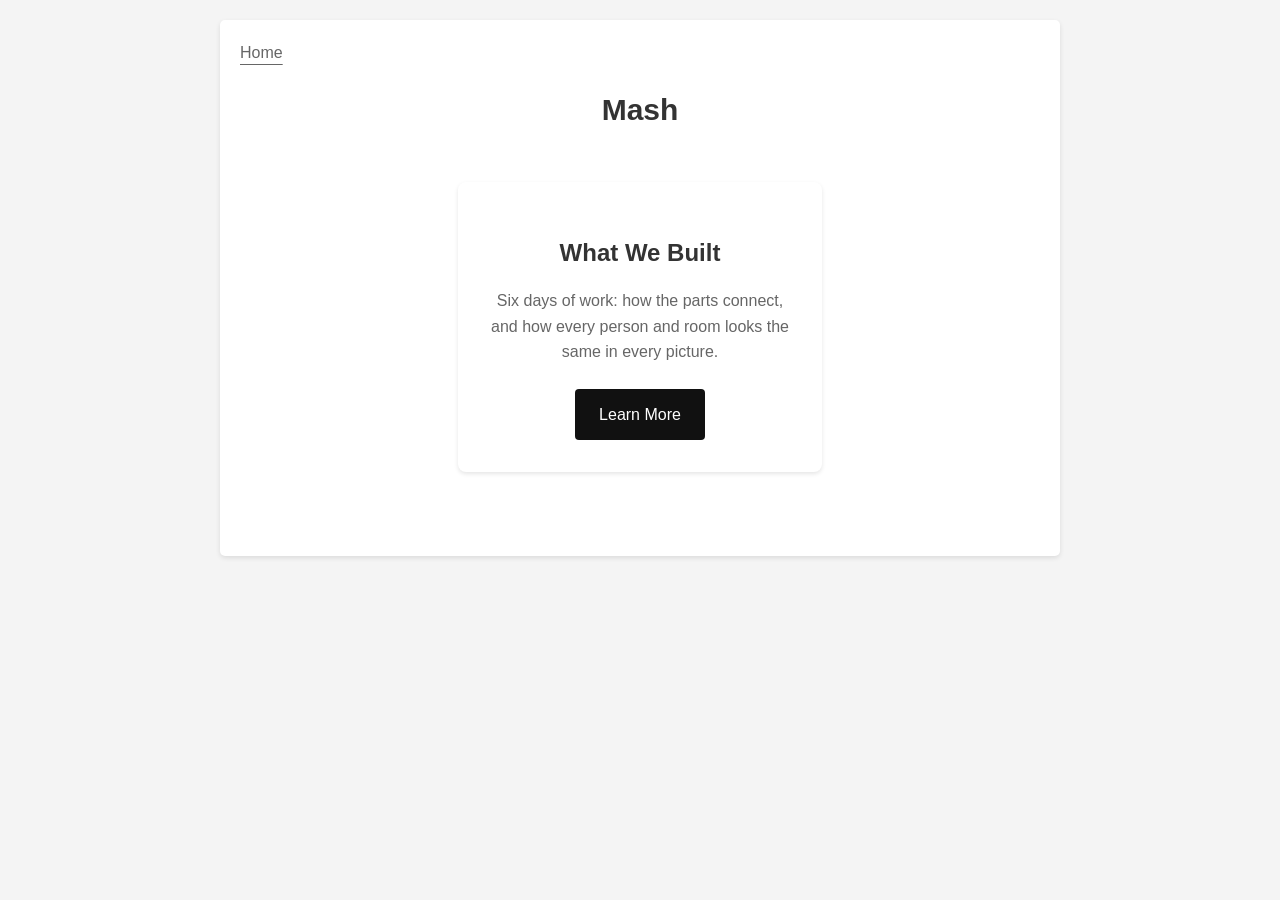
==== mash/index.html @ bf238309 "Give Mash a card and its own page, like the other projects The front page listed the Mash write-up i" ====
<!DOCTYPE html>
<html lang="en">
  <head>
    <meta charset="UTF-8" />
    <meta name="viewport" content="width=device-width, initial-scale=1.0" />
    <title>Mash</title>
    <link rel="icon" type="image/x-icon" href="../16.png" />
    <link rel="stylesheet" href="../styles.css" />
  </head>
  <body>
    <div class="container">
      <a href="/pages" class="back-button custom-underline">Home</a>
      <h1>Mash</h1>
      <section class="cards-container">
        <div class="card">
          <h2>What We Built</h2>
          <p>Six days of work: how the parts connect, and how every person and room looks the same in every picture.</p>
          <a href="what-we-built.html" class="button">Learn More</a>
        </div>
      </section>
    </div>
  </body>
</html>
---- styles.css ----
body {
  font-family: Arial, sans-serif;
  line-height: 1.6;
  margin: 0;
  padding: 20px;
  background-color: #f4f4f4;
}
.container {
  max-width: 800px;
  margin: 0 auto;
  background-color: white;
  padding: 20px;
  border-radius: 5px;
  box-shadow: 0 2px 5px rgba(0, 0, 0, 0.1);
}
h1 {
  color: #333;
  text-align: center;
  font-size: 30px;
  margin-bottom: 0rem;
}
h2 {
  color: #333;
  text-align: left;
  font-size: 24px;
}
h3 {
  color: #333;
  text-align: left;
  font-size: 18px;
  font-weight: normal;
}
p {
  color: #666;
}
a {
  color: #111;
}
.nav-links {
  list-style-type: none;
  padding: 0;
}
li {
  margin-bottom: 10px;
}
table {
  width: 100%;
  border-collapse: collapse;
  margin-bottom: 20px;
  border: 1px solid #ddd;
}

th,
td {
  padding: 12px;
  text-align: left;
  vertical-align: top;
  border: 1px solid #ddd;
}
td p {
  margin: 0;
}
section {
  margin-bottom: 60px;
}
.nav-links {
  list-style-type: none;
  padding: 0;
  margin: 0;
  display: flex;
  flex-wrap: wrap;
  justify-content: center;
}
.nav-links li {
  margin: 0.5rem;
}
.nav-links a {
  color: #111;
  padding: 0.5rem 1rem;
  display: block;
}
.custom-underline {
  text-decoration: underline;
  text-underline-offset: 6px;
}
.cards-container {
  display: flex;
  gap: 2rem;
  justify-content: center;
  margin: 3rem 0;
  flex-wrap: wrap;
}

.card {
  background: #fff;
  border-radius: 8px;
  box-shadow: 0 2px 4px rgba(0, 0, 0, 0.1);
  padding: 2rem;
  text-align: center;
  width: 100%;
  max-width: 300px;
  margin-bottom: 1rem;
}

.card h2 {
  margin-bottom: 1rem;
  text-align: center;
}

.card p {
  margin-bottom: 1.5rem;
}

.button {
  background: #111;
  border-radius: 4px;
  color: white;
  display: inline-block;
  padding: 0.8rem 1.5rem;
  text-decoration: none;
  transition: background-color 0.2s;
}

.button:hover {
  background: #333;
}

@media (max-width: 768px) {
  .cards-container {
    gap: 1rem;
  }

  .container {
    padding: 15px;
  }

  body {
    padding: 10px;
  }
}

@media (max-width: 350px) {
  .card {
    padding: 1rem;
  }

  .button {
    padding: 0.6rem 1.2rem;
  }
}

.back-button {
  display: inline-block;
  color: #666;
}

/* Forms. Only the Howler support page has one, and these are the only rules in
   this file that are not shared by every page. */
.field {
  margin: 0 0 1rem;
}

.field label {
  display: block;
  margin-bottom: 0.35rem;
  color: #333;
  font-weight: bold;
}

.field input,
.field textarea {
  width: 100%;
  box-sizing: border-box;
  padding: 0.6rem 0.7rem;
  font: inherit;
  color: #333;
  background: #fff;
  border: 1px solid #ccc;
  border-radius: 4px;
}

.field textarea {
  min-height: 9rem;
  resize: vertical;
}

.form-note {
  margin-top: -0.5rem;
  font-size: 14px;
}

.form-message {
  margin: 1rem 0 0;
  font-weight: bold;
}

.form-message.ok {
  color: #1b7f3b;
}

.form-message.error {
  color: #b00020;
}

button.button {
  border: none;
  cursor: pointer;
  font: inherit;
}

button.button:disabled {
  background: #999;
  cursor: default;
}
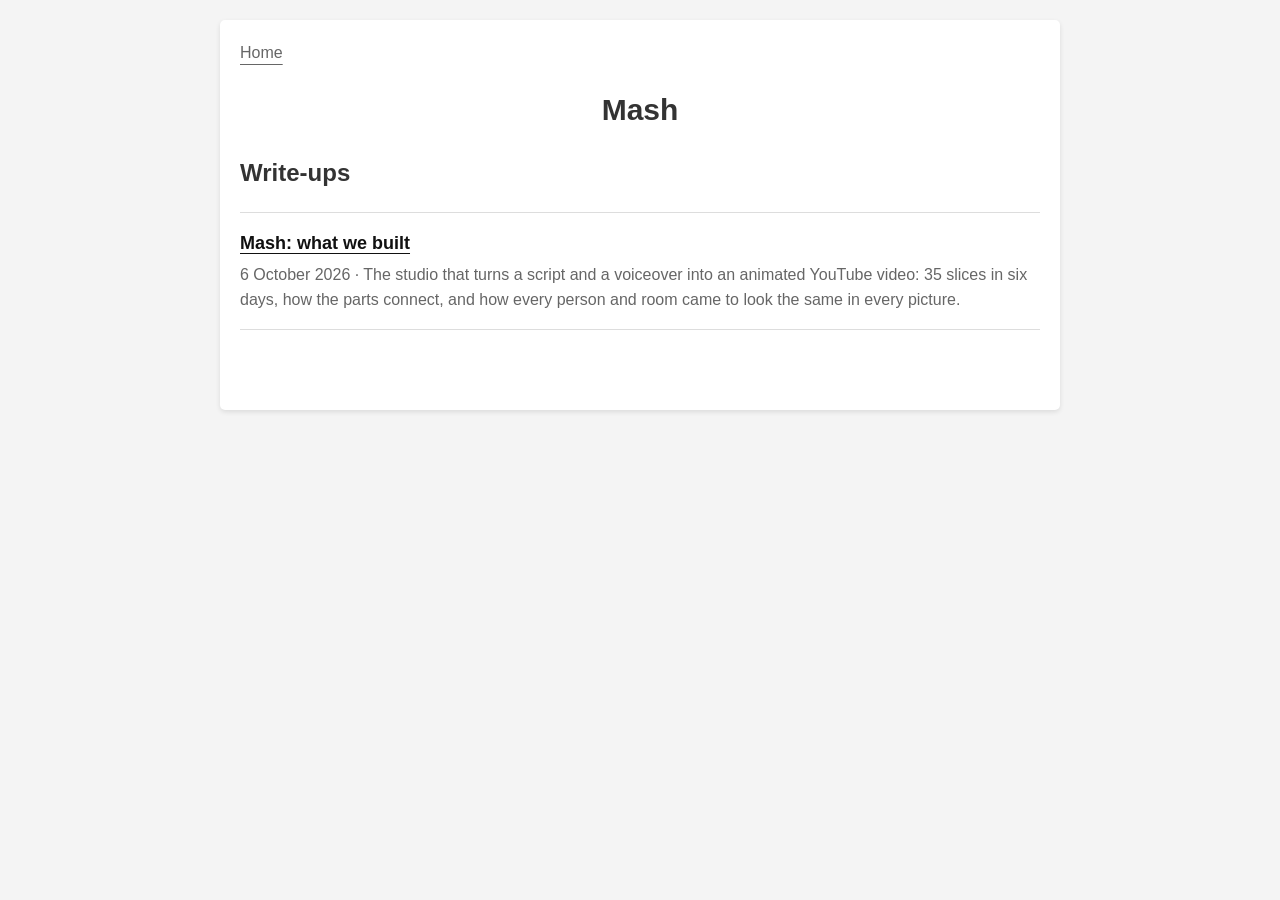
==== commit 36757f74: "List Mash's write-up instead of giving it a card Cards are for product pages. A write-up reads bette" ====
--- a/mash/index.html
+++ b/mash/index.html
@@ -11,12 +11,17 @@
     <div class="container">
       <a href="/pages" class="back-button custom-underline">Home</a>
       <h1>Mash</h1>
-      <section class="cards-container">
-        <div class="card">
-          <h2>What We Built</h2>
-          <p>Six days of work: how the parts connect, and how every person and room looks the same in every picture.</p>
-          <a href="what-we-built.html" class="button">Learn More</a>
-        </div>
+      <section>
+        <h2>Write-ups</h2>
+        <ul class="write-ups">
+          <li>
+            <a href="what-we-built.html">Mash: what we built</a>
+            <p>
+              6 October 2026 · The studio that turns a script and a voiceover into an animated YouTube video: 35 slices
+              in six days, how the parts connect, and how every person and room came to look the same in every picture.
+            </p>
+          </li>
+        </ul>
       </section>
     </div>
   </body>
--- a/styles.css
+++ b/styles.css
@@ -154,6 +154,31 @@
   color: #666;
 }
 
+/* A project's write-ups, listed newest first on its index page. The write-ups
+   themselves carry their own styles. */
+.write-ups {
+  list-style-type: none;
+  padding: 0;
+  margin: 0;
+  border-top: 1px solid #ddd;
+}
+
+.write-ups li {
+  margin: 0;
+  padding: 1rem 0;
+  border-bottom: 1px solid #ddd;
+}
+
+.write-ups a {
+  font-size: 18px;
+  font-weight: bold;
+  text-underline-offset: 4px;
+}
+
+.write-ups p {
+  margin: 0.25rem 0 0;
+}
+
 /* Forms. Only the Howler support page has one, and these are the only rules in
    this file that are not shared by every page. */
 .field {
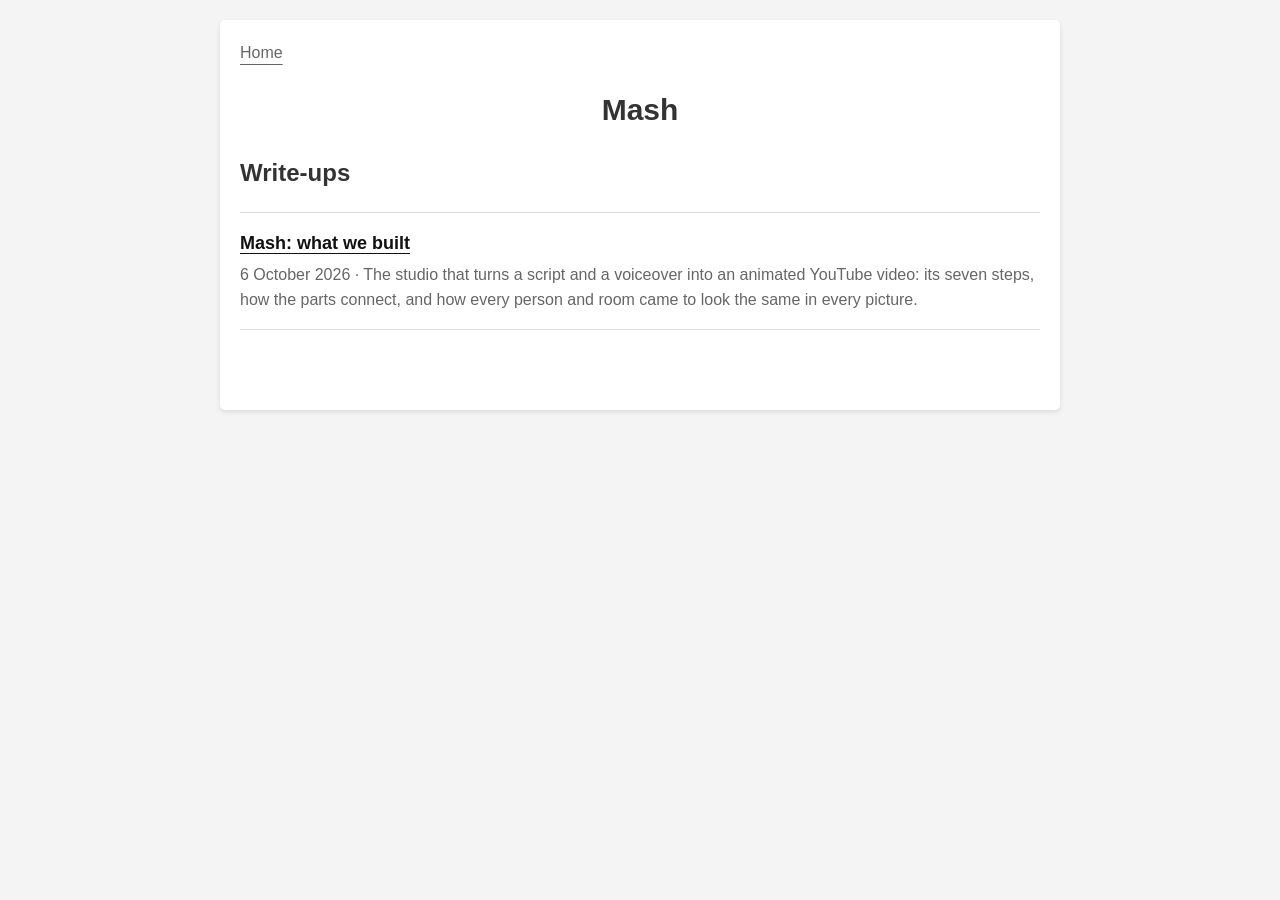
==== commit 338b8011: "Take the build time out of the Mash write-up The date line, the first summary point and the Mash pag" ====
--- a/mash/index.html
+++ b/mash/index.html
@@ -17,8 +17,8 @@
           <li>
             <a href="what-we-built.html">Mash: what we built</a>
             <p>
-              6 October 2026 · The studio that turns a script and a voiceover into an animated YouTube video: 35 slices
-              in six days, how the parts connect, and how every person and room came to look the same in every picture.
+              6 October 2026 · The studio that turns a script and a voiceover into an animated YouTube video: its seven
+              steps, how the parts connect, and how every person and room came to look the same in every picture.
             </p>
           </li>
         </ul>
--- a/styles.css
+++ b/styles.css
@@ -100,6 +100,20 @@
   width: 100%;
   max-width: 300px;
   margin-bottom: 1rem;
+  display: flex;
+  flex-direction: column;
+}
+
+/* Cards in a row stretch to the same height; this keeps their buttons level.
+   Margins don't collapse in a flex column, so the paragraph under the heading
+   drops its top margin to keep the gap it had. */
+.card .button {
+  margin-top: auto;
+  align-self: center;
+}
+
+.card h2 + p {
+  margin-top: 0;
 }
 
 .card h2 {
